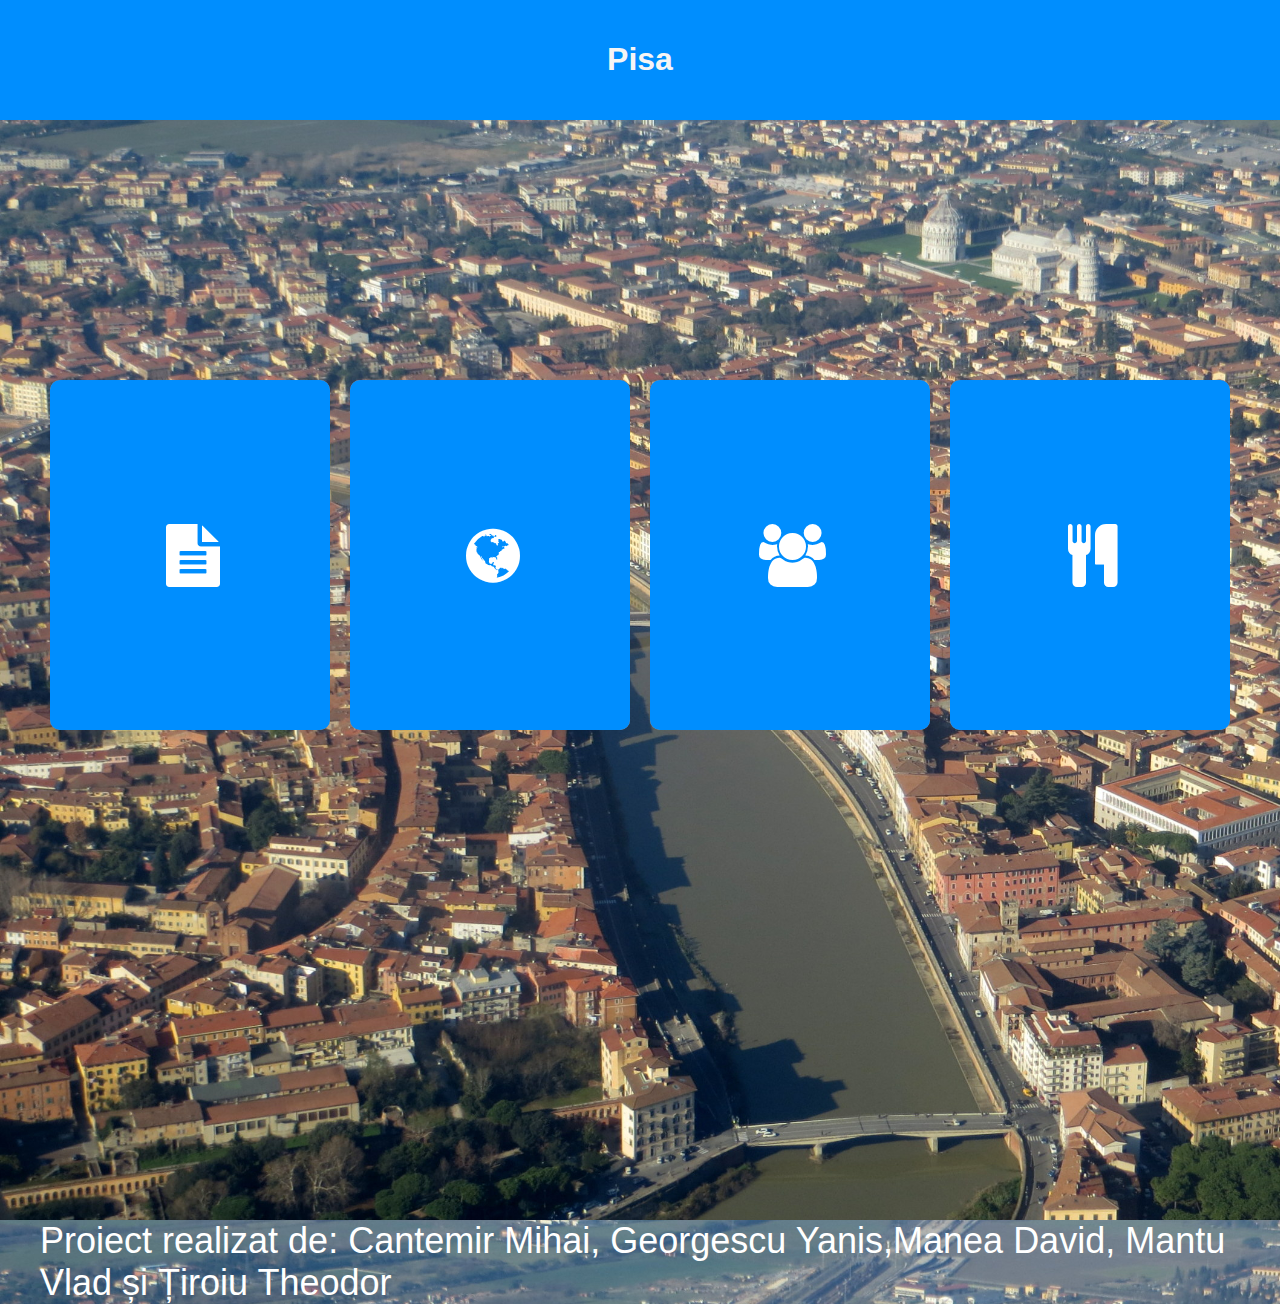
==== index.html @ 12d1495c "first commit" ====
<!DOCTYPE html>

<html>

<head>
    <meta charset="utf-8">
    
    <title>Pisa </title>
    <meta name="viewport" content="width=device-width, initial-scale=1.0">

    <link rel="stylesheet" type="text/css" href="style.css">
    <link rel="stylesheet" href="https://cdnjs.cloudflare.com/ajax/libs/font-awesome/4.7.0/css/font-awesome.css"  />
    <style>
        body{
            background-image: url("Pisa.jpeg");
            background-size: cover;
        }
    </style>

</head>
<body>
    <header>
        <div class="cutie">
            <h1><center>Pisa</center></h1>
        </div>
    </header>
    <div class="container">
        <div class="box">
            <a href="istorie.html" target="_blank"><div class="icon"><i class="fa fa-file-text" aria-hidden="true"></i></div></a>
            <div class="content">
                <h3 style="font-family:'Courier New', Courier, monospace;">Istorie</h3>
                <p>Lorem ipsum dolor sit amet, consectetur adipiscing elit. Morbi auctor ultrices justo, sit amet dictum velit facilisis eget.</p>
    
            </div>
        </div>
        <div class="container">
            <div class="box">
                <a href="geografie.html" target="_blank"><div class="icon"><i class="fa fa-globe" aria-hidden="true"></i></div></a>
                <div class="content">
                   <h3 style="font-family:'Courier New', Courier, monospace;">Geografie</h3>
                    <p>Lorem ipsum dolor sit amet, consectetur adipiscing elit. Morbi auctor ultrices justo, sit amet dictum velit facilisis eget.</p>
        
                </div>
            </div>
            <div class="container">
                <div class="box">
                    <a href="personalitati.html" target="_blank"> <div class="icon"><i class="fa fa-users" aria-hidden="true"></i></div></a>
                    <div class="content">
                        <h3 style="font-family:'Courier New', Courier, monospace;">Personalitati</h3>
                        <p>Lorem ipsum dolor sit amet, consectetur adipiscing elit. Morbi auctor ultrices justo, sit amet dictum velit facilisis eget.</p>
            
                    </div>
                </div>
                <div class="container">
                    <div class="box">
                        <a href="gastronomie.html" target="_blank"><div class="icon"><i class="fa fa-cutlery " aria-hidden="true"></i></div></a>
                        <div class="content">
                            <h3 style="font-family:'Courier New', Courier, monospace;">Gastronomie</h3>
                            <p>Lorem ipsum dolor sit amet, consectetur adipiscing elit. Morbi auctor ultrices justo, sit amet dictum velit facilisis eget.</p>
                
                        </div>
                    </div>
    </div>
 <div class="credit">
    <p>Proiect realizat de: Cantemir Mihai, Georgescu Yanis,Manea David, Mantu Vlad și Țiroiu Theodor</p>
 </div>
</body>

</html>
---- style.css ----
body {
    margin: 0;
    padding: 0;
    font-family: sans-serif
}
.container{
    position: relative;
    width: 1200px;
    height: 600px;
    margin: 250px auto;
}

.container .box{
 position: relative;
 width: calc(310px - 30px);
 height: 350px ;
 background: #000;
 float: left;
 margin: 10px;
 box-sizing: border-box;
 overflow: hidden;
 border-radius: 10px;

}
.container .box .icon {

    position: absolute;
    top: 0;
    left:0;
    width: 100%;
    height: 100%;
    background: #f00;
    transition: 0.5s;
z-index: 1;



}
.container .box:hover .icon{
    top: 20px;
    left:calc(50% - 40px);
    width: 80px;
    height: 80px;
    border-radius: 50%;
}
.container .box .icon .fa{
  position: absolute;
  top: 50%;
  left: 51%;
  transform: translate(-50%, -50%);
  font-size: 63px;
  transition: 0.5s;
  color: #fff;
}
.container.box:hover .icon .fa{
    font-size: 40px;
}

.container .box .content{
    position: absolute;
    top: 100%;
    height: calc(100% - 100 px);
    text-align: center;
    padding: 20px;
    box-sizing: border-box;
    transition: 0.5s;
    opacity: 0;

}
.container .box:hover .content{
 top: 100px;
 opacity: 1;
}

.container .box .content h3 {
 margin: 0 0 10px;
 padding: 0;
 color: #fff; 
 font-size: 24px;

}
.container .box .content p{

    margin: 0;
    padding: 0;
    color: #fff;
     
}
.container .box:nth-child(1) .icon 
{ background: #008efe;

}
.container .box:nth-child(1)
{
    background: #c68f70;
}
.cutie{
 padding: 20px;
    background-color: #008efe;
    color: whitesmoke;
    padding: 20px;
}
.credit{
    color: #fff;
    font-size: 36px;

}
.text{
    color:#fff;
    font-size: large;
}
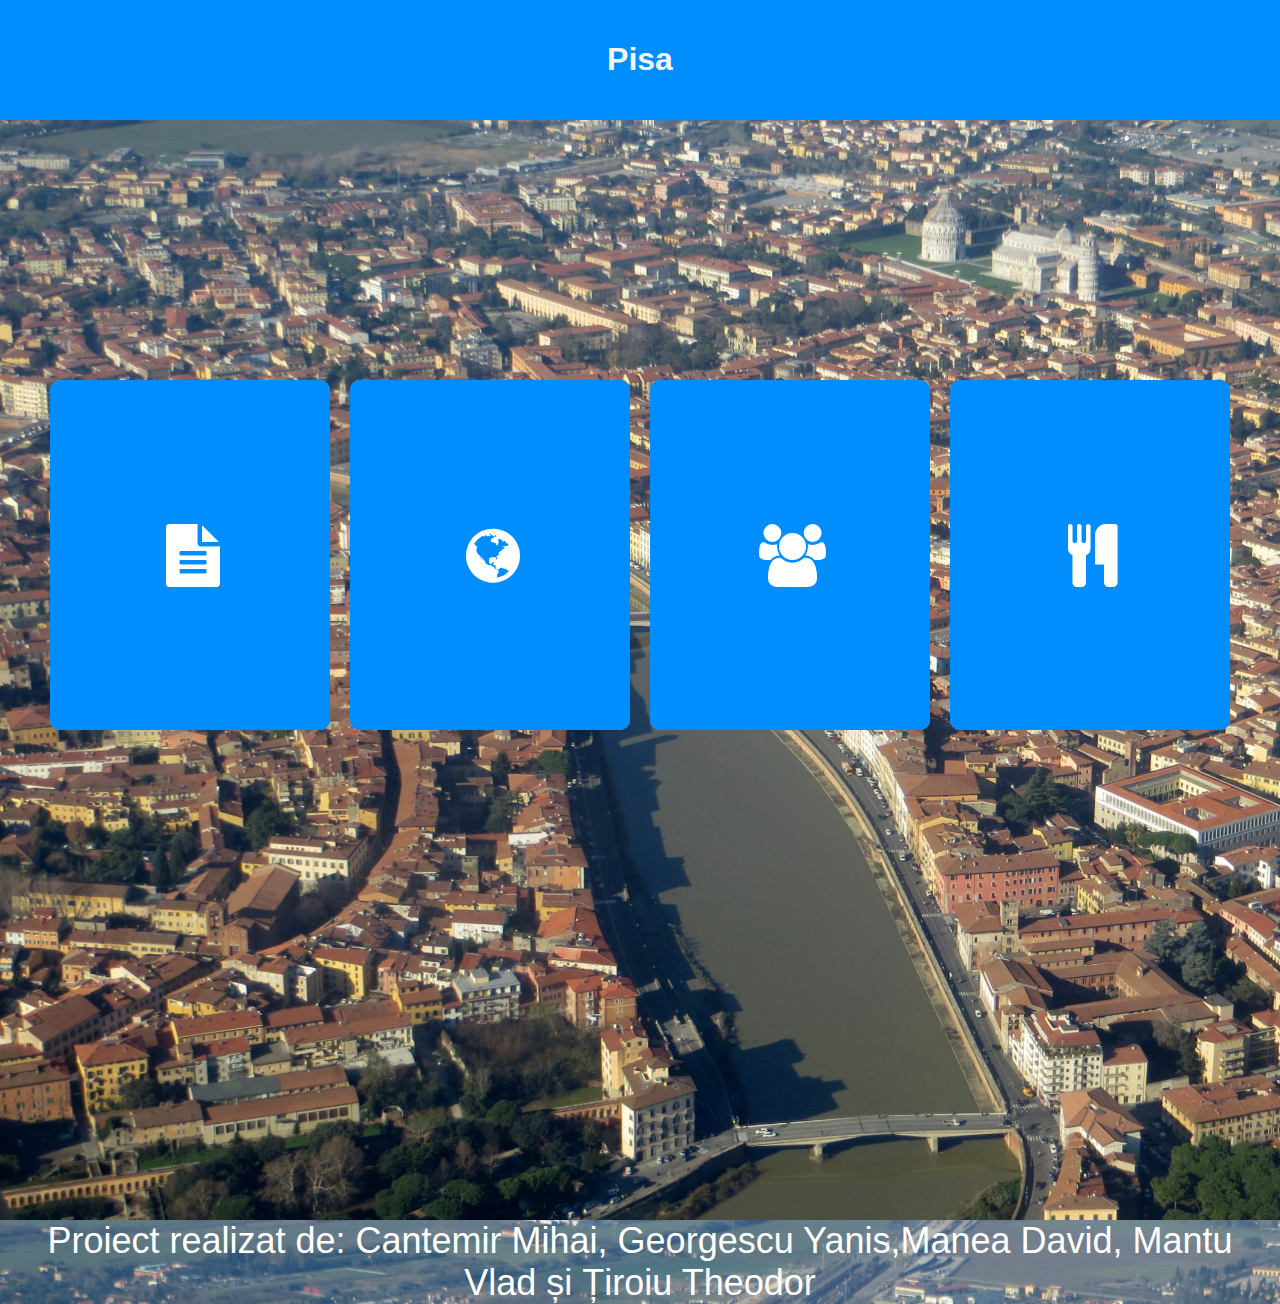
==== commit ada1b40b: "second commit" ====
--- a/index.html
+++ b/index.html
@@ -62,7 +62,7 @@
                     </div>
     </div>
  <div class="credit">
-    <p>Proiect realizat de: Cantemir Mihai, Georgescu Yanis,Manea David, Mantu Vlad și Țiroiu Theodor</p>
+    <p><center>Proiect realizat de: Cantemir Mihai, Georgescu Yanis,Manea David, Mantu Vlad și Țiroiu Theodor</center></p>
  </div>
 </body>
 
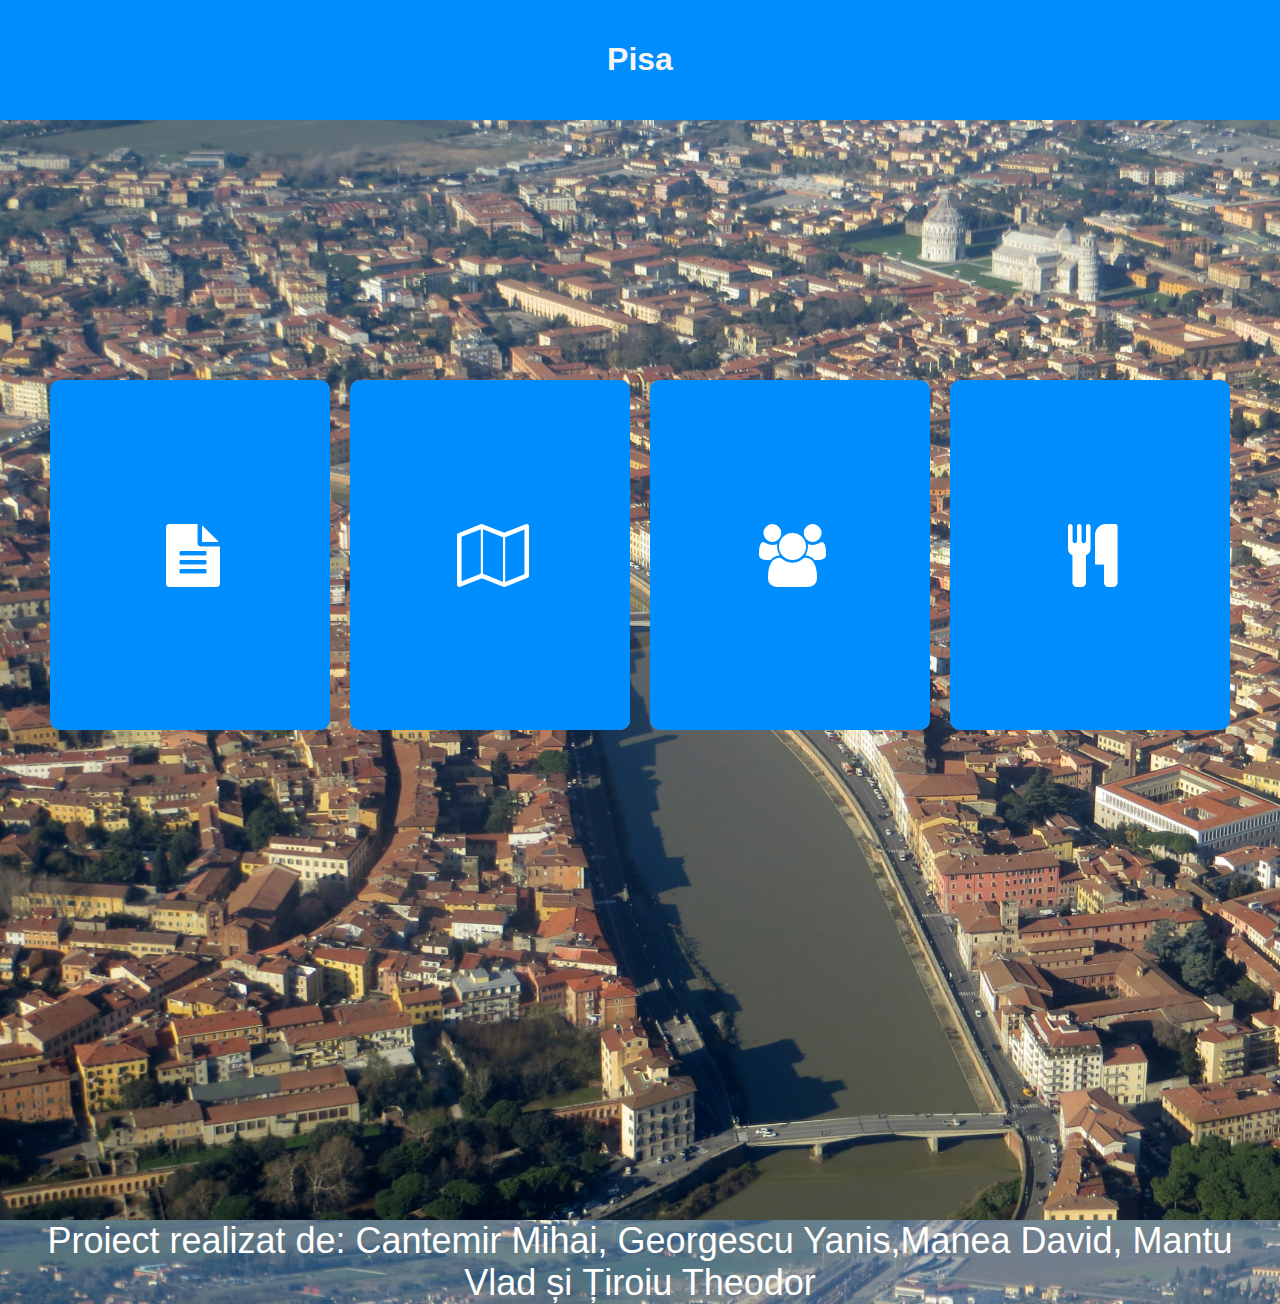
==== commit 30e9d36c: "" ====
--- a/index.html
+++ b/index.html
@@ -35,9 +35,9 @@
         </div>
         <div class="container">
             <div class="box">
-                <a href="geografie.html" target="_blank"><div class="icon"><i class="fa fa-globe" aria-hidden="true"></i></div></a>
+                <a href="obiective.html" target="_blank"><div class="icon"><i class="fa fa-map-o" aria-hidden="true"></i></div></a>
                 <div class="content">
-                   <h3 style="font-family:'Courier New', Courier, monospace;">Geografie</h3>
+                   <h3 style="font-family:'Courier New', Courier, monospace;">Obiective turistice</h3>
                     <p>Lorem ipsum dolor sit amet, consectetur adipiscing elit. Morbi auctor ultrices justo, sit amet dictum velit facilisis eget.</p>
         
                 </div>
